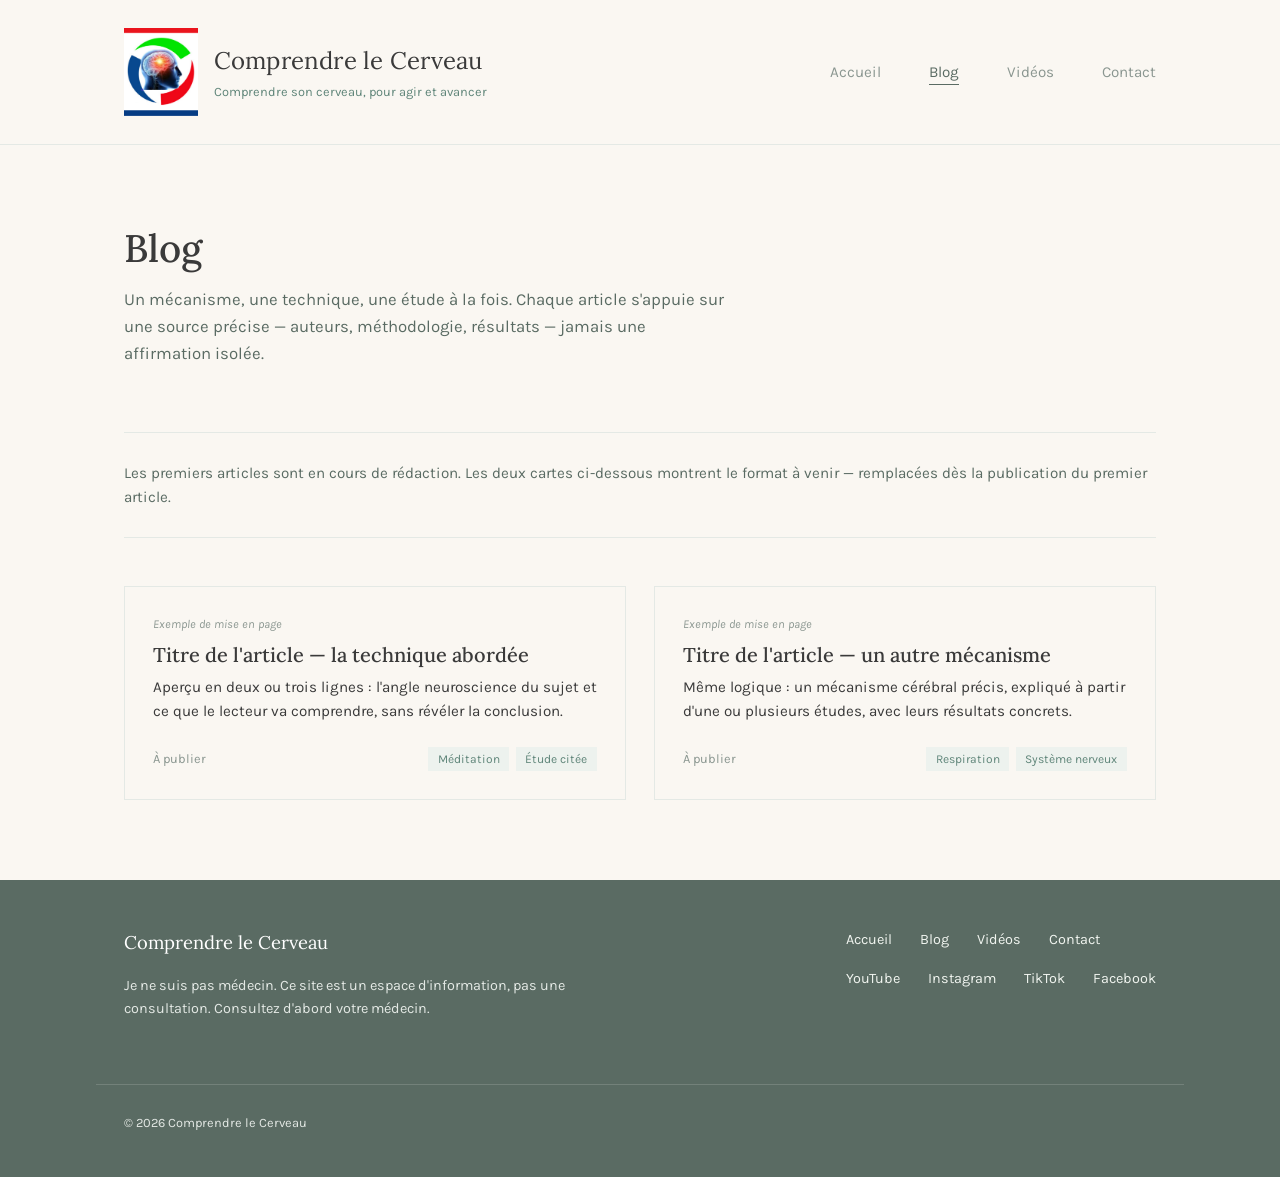
==== blog.html @ ef750811 "Add files via upload" ====
<!DOCTYPE html>
<html lang="fr">
<head>
<meta charset="UTF-8">
<meta name="viewport" content="width=device-width, initial-scale=1">
<title>Blog — Comprendre le Cerveau</title>
<meta name="description" content="Un mécanisme, une technique, une étude à la fois — le stress et l'anxiété expliqués par les neurosciences, sources à l'appui.">
<link rel="icon" href="favicon.ico" sizes="any">
<link rel="apple-touch-icon" href="apple-touch-icon.png">
<meta property="og:type" content="website">
<meta property="og:title" content="Blog — Comprendre le Cerveau">
<meta property="og:description" content="Un mécanisme, une technique, une étude à la fois — le stress et l'anxiété expliqués par les neurosciences.">
<meta property="og:url" content="https://neurosciences.chennour.com/blog.html">
<meta property="og:image" content="https://neurosciences.chennour.com/logo.png">
<meta name="twitter:card" content="summary">
<link rel="preconnect" href="https://fonts.googleapis.com">
<link rel="preconnect" href="https://fonts.gstatic.com" crossorigin>
<link href="https://fonts.googleapis.com/css2?family=Lora:wght@500;600&family=Karla:wght@400;500;700&display=swap" rel="stylesheet">
<link rel="stylesheet" href="styles.css">
</head>
<body>

<header class="masthead">
  <div class="wrap">
    <a href="index.html" class="masthead-brand">
      <img src="logo.png" alt="" class="masthead-logo">
      <span class="masthead-text">
        <span class="masthead-name">Comprendre le Cerveau</span>
        <span class="masthead-tagline">Comprendre son cerveau, pour agir et avancer</span>
      </span>
    </a>
    <nav aria-label="Navigation principale">
      <ul class="masthead-nav">
        <li><a href="index.html">Accueil</a></li>
        <li><a href="blog.html" aria-current="page">Blog</a></li>
        <li><a href="videos.html">Vidéos</a></li>
        <li><a href="contact.html">Contact</a></li>
      </ul>
    </nav>
  </div>
</header>

<main>

  <section class="page-header">
    <div class="wrap">
      <h1>Blog</h1>
      <p class="lede">Un mécanisme, une technique, une étude à la fois. Chaque article s'appuie sur une source précise — auteurs, méthodologie, résultats — jamais une affirmation isolée.</p>
    </div>
  </section>

  <div class="wrap">
    <p class="empty-note">Les premiers articles sont en cours de rédaction. Les deux cartes ci-dessous montrent le format à venir — remplacées dès la publication du premier article.</p>
  </div>

  <div class="wrap">
    <div class="article-grid">

      <article class="article-card">
        <span class="article-card-label">Exemple de mise en page</span>
        <a href="#" class="article-link">
          <h3>Titre de l'article — la technique abordée</h3>
        </a>
        <p class="article-excerpt">Aperçu en deux ou trois lignes&nbsp;: l'angle neuroscience du sujet et ce que le lecteur va comprendre, sans révéler la conclusion.</p>
        <div class="article-meta">
          <span class="article-date">À publier</span>
          <ul class="article-tags">
            <li>Méditation</li>
            <li>Étude citée</li>
          </ul>
        </div>
      </article>

      <article class="article-card">
        <span class="article-card-label">Exemple de mise en page</span>
        <a href="#" class="article-link">
          <h3>Titre de l'article — un autre mécanisme</h3>
        </a>
        <p class="article-excerpt">Même logique&nbsp;: un mécanisme cérébral précis, expliqué à partir d'une ou plusieurs études, avec leurs résultats concrets.</p>
        <div class="article-meta">
          <span class="article-date">À publier</span>
          <ul class="article-tags">
            <li>Respiration</li>
            <li>Système nerveux</li>
          </ul>
        </div>
      </article>

    </div>
  </div>

</main>

<footer class="site-footer">
  <div class="wrap footer-grid">
    <div>
      <p class="footer-name">Comprendre le Cerveau</p>
      <p class="footer-note">Je ne suis pas médecin. Ce site est un espace d'information, pas une consultation. Consultez d'abord votre médecin.</p>
    </div>
    <div>
      <ul class="footer-nav">
        <li><a href="index.html">Accueil</a></li>
        <li><a href="blog.html">Blog</a></li>
        <li><a href="videos.html">Vidéos</a></li>
        <li><a href="contact.html">Contact</a></li>
      </ul>
      <ul class="footer-social">
        <li><a href="https://www.youtube.com/@parler.en.public" target="_blank" rel="noopener">YouTube</a></li>
        <li><a href="https://www.instagram.com/youssefchennour/" target="_blank" rel="noopener">Instagram</a></li>
        <li><a href="https://www.tiktok.com/@larbati" target="_blank" rel="noopener">TikTok</a></li>
        <li><a href="https://www.facebook.com/youssefchennour/" target="_blank" rel="noopener">Facebook</a></li>
      </ul>
    </div>
  </div>
  <div class="wrap footer-bottom">
    <p>© 2026 Comprendre le Cerveau</p>
  </div>
</footer>

</body>
</html>
---- styles.css ----
/* ==========================================================================
   Comprendre le Cerveau — feuille de style partagée
   Palette Sauge + Lora (titres) / Karla (texte)
   ========================================================================== */

:root {
  /* Couleurs */
  --cream:        #FAF7F2;
  --cream-alt:     #F1F5F0;
  --sage-pale:     #EDF2EE;
  --sage-mist:     #E4E9E5;
  --sage-light:    #A8C3A0;
  --sage:          #7B9E93;
  --sage-dark:     #5A6B63;
  --sage-deeper:   #5F8579;
  --stone:         #8A9690;
  --terracotta:    #D4AF9A;
  --ink:           #3A3A3A;
  --white:         #FFFFFF;

  /* Typographie */
  --font-display: 'Lora', Georgia, serif;
  --font-body:    'Karla', -apple-system, sans-serif;

  /* Rythme */
  --content-max: 68rem;
  --text-max: 38rem;
  --space-1: 0.5rem;
  --space-2: 1rem;
  --space-3: 1.75rem;
  --space-4: 3rem;
  --space-5: 5rem;
  --space-6: 8rem;
}

*, *::before, *::after { box-sizing: border-box; }

html {
  scroll-behavior: smooth;
}
@media (prefers-reduced-motion: reduce) {
  html { scroll-behavior: auto; }
  *, *::before, *::after { animation-duration: 0.01ms !important; transition-duration: 0.01ms !important; }
}

body {
  margin: 0;
  background: var(--cream);
  color: var(--ink);
  font-family: var(--font-body);
  font-size: 1.0625rem;
  line-height: 1.6;
  -webkit-font-smoothing: antialiased;
}

h1, h2, h3 {
  font-family: var(--font-display);
  font-weight: 500;
  line-height: 1.2;
  margin: 0;
  color: var(--sage-dark);
}

p { margin: 0 0 var(--space-2); }

a {
  color: var(--sage-deeper);
  text-decoration-color: var(--sage-light);
  text-underline-offset: 0.15em;
}
a:hover { color: var(--sage-dark); }

a:focus-visible,
button:focus-visible {
  outline: 2px solid var(--sage-deeper);
  outline-offset: 3px;
}

img { max-width: 100%; display: block; }

.wrap {
  max-width: var(--content-max);
  margin: 0 auto;
  padding: 0 var(--space-3);
}

/* ---------- Masthead ---------- */
.masthead {
  border-bottom: 1px solid var(--sage-mist);
  background: var(--cream);
}
.masthead .wrap {
  display: flex;
  align-items: center;
  justify-content: space-between;
  flex-wrap: wrap;
  gap: var(--space-2);
  padding-top: var(--space-3);
  padding-bottom: var(--space-3);
}
.masthead-brand {
  display: flex;
  align-items: center;
  gap: var(--space-2);
  text-decoration: none;
}
.masthead-logo {
  height: 88px;
  width: auto;
}
.masthead-text {
  display: flex;
  flex-direction: column;
  gap: 0.1rem;
}
.masthead-name {
  font-family: var(--font-display);
  font-size: 1.5rem;
  color: var(--ink);
  letter-spacing: 0.01em;
}
.masthead-brand:hover .masthead-name { color: var(--sage-dark); }
.masthead-tagline {
  font-family: var(--font-body);
  font-size: 0.8rem;
  color: var(--sage-deeper);
}

.masthead-nav {
  display: flex;
  gap: var(--space-4);
  list-style: none;
  margin: 0;
  padding: 0;
  font-size: 0.95rem;
}
.masthead-nav a {
  text-decoration: none;
  color: var(--stone);
}
.masthead-nav a:hover { color: var(--sage-dark); }
.masthead-nav a[aria-current="page"] {
  color: var(--sage-dark);
  border-bottom: 1px solid var(--sage-dark);
  padding-bottom: 0.2em;
}

@media (max-width: 40rem) {
  .masthead .wrap { flex-direction: column; align-items: flex-start; }
  .masthead-nav { gap: var(--space-3); flex-wrap: wrap; }
}

/* ---------- Hero ---------- */
.hero {
  position: relative;
  overflow: hidden;
  padding: var(--space-6) 0 var(--space-5);
}
.hero-grid {
  position: relative;
  display: grid;
  grid-template-columns: minmax(0, 34rem) 1fr;
  gap: var(--space-4);
  align-items: center;
}
.hero h1 {
  font-size: clamp(2rem, 4vw, 2.85rem);
  color: var(--ink);
}
.hero .lede {
  margin-top: var(--space-3);
  max-width: var(--text-max);
  color: var(--sage-dark);
  font-size: 1.15rem;
}
.hero-figure {
  justify-self: end;
  width: 100%;
  max-width: 26rem;
  opacity: 0.9;
}
@media (max-width: 56rem) {
  .hero-grid { grid-template-columns: 1fr; }
  .hero-figure { justify-self: start; max-width: 18rem; opacity: 0.7; }
}

/* ---------- Sections ---------- */
.section {
  padding: var(--space-5) 0;
}
.section-alt {
  background: var(--sage-pale);
}
.section h2 {
  font-size: 1.6rem;
  max-width: var(--text-max);
}
.section .lede {
  max-width: var(--text-max);
  color: var(--ink);
}
.section-body {
  margin-top: var(--space-3);
  display: grid;
  gap: var(--space-4);
  grid-template-columns: repeat(2, minmax(0, 1fr));
}
.section-body p { max-width: 32rem; }
@media (max-width: 48rem) {
  .section-body { grid-template-columns: 1fr; }
}

/* ---------- Explorer (liens vers les autres pages) ---------- */
.explore-list {
  margin-top: var(--space-4);
  border-top: 1px solid var(--sage-mist);
}
.explore-item {
  display: flex;
  justify-content: space-between;
  align-items: baseline;
  gap: var(--space-3);
  padding: var(--space-3) 0;
  border-bottom: 1px solid var(--sage-mist);
  text-decoration: none;
  color: var(--ink);
}
.explore-item:hover .explore-title { color: var(--sage-dark); }
.explore-title {
  font-family: var(--font-display);
  font-size: 1.3rem;
  color: var(--ink);
}
.explore-desc {
  color: var(--stone);
  font-size: 0.95rem;
  max-width: 26rem;
}
@media (max-width: 40rem) {
  .explore-item { flex-direction: column; gap: var(--space-1); }
}

/* ---------- Page header (Blog / Vidéos / Contact) ---------- */
.page-header {
  padding: var(--space-5) 0 var(--space-4);
}
.page-header h1 {
  font-size: clamp(1.8rem, 3.4vw, 2.4rem);
  color: var(--ink);
}
.page-header .lede {
  margin-top: var(--space-2);
  max-width: var(--text-max);
  color: var(--sage-dark);
  font-size: 1.05rem;
}

/* ---------- Article cards (Blog) ---------- */
.article-grid {
  display: grid;
  grid-template-columns: repeat(2, minmax(0, 1fr));
  gap: var(--space-3);
  padding-bottom: var(--space-5);
}
@media (max-width: 48rem) {
  .article-grid { grid-template-columns: 1fr; }
}
.article-card {
  border: 1px solid var(--sage-mist);
  padding: var(--space-3);
  display: flex;
  flex-direction: column;
  gap: var(--space-1);
}
.article-card-label {
  font-size: 0.75rem;
  font-style: italic;
  color: var(--stone);
}
.article-card h3 {
  font-size: 1.25rem;
  color: var(--ink);
}
.article-card a.article-link {
  text-decoration: none;
  color: inherit;
}
.article-card a.article-link:hover h3 { color: var(--sage-dark); }
.article-excerpt {
  color: var(--ink);
  font-size: 0.95rem;
  margin: 0;
}
.article-meta {
  margin-top: auto;
  padding-top: var(--space-2);
  display: flex;
  align-items: center;
  justify-content: space-between;
  gap: var(--space-2);
  flex-wrap: wrap;
}
.article-date {
  font-size: 0.8rem;
  color: var(--stone);
}
.article-tags {
  display: flex;
  gap: 0.4rem;
  flex-wrap: wrap;
  list-style: none;
  margin: 0;
  padding: 0;
}
.article-tags li {
  font-size: 0.75rem;
  color: var(--sage-deeper);
  background: var(--sage-pale);
  padding: 0.15rem 0.6rem;
}

/* ---------- Video cards (Vidéos) ---------- */
.video-grid {
  display: grid;
  grid-template-columns: repeat(2, minmax(0, 1fr));
  gap: var(--space-3);
  padding-bottom: var(--space-5);
}
@media (max-width: 48rem) {
  .video-grid { grid-template-columns: 1fr; }
}
.video-card {
  border: 1px solid var(--sage-mist);
  display: flex;
  flex-direction: column;
}
.video-embed {
  position: relative;
  width: 100%;
  aspect-ratio: 16 / 9;
  background: var(--sage-pale);
  overflow: hidden;
}
.video-embed iframe {
  position: absolute;
  inset: 0;
  width: 100%;
  height: 100%;
  border: 0;
}
.video-embed-placeholder {
  position: absolute;
  inset: 0;
  display: flex;
  align-items: center;
  justify-content: center;
  flex-direction: column;
  gap: var(--space-1);
  color: var(--sage-deeper);
  font-size: 0.85rem;
}
.video-embed-placeholder svg { opacity: 0.6; }
.video-body {
  padding: var(--space-3);
  display: flex;
  flex-direction: column;
  gap: var(--space-1);
  flex: 1;
}
.video-body h3 {
  font-size: 1.15rem;
  color: var(--ink);
}
.video-card-label {
  font-size: 0.75rem;
  font-style: italic;
  color: var(--stone);
}
.empty-note {
  border-top: 1px solid var(--sage-mist);
  border-bottom: 1px solid var(--sage-mist);
  padding: var(--space-3) 0;
  margin-bottom: var(--space-4);
  color: var(--sage-dark);
  font-size: 0.95rem;
}
/* ---------- Contact ---------- */
.contact-whatsapp {
  padding: var(--space-4) 0;
  display: flex;
  flex-direction: column;
  align-items: flex-start;
  gap: var(--space-2);
}
.whatsapp-btn {
  display: inline-flex;
  align-items: center;
  gap: var(--space-2);
  background: var(--sage-dark);
  color: var(--white);
  text-decoration: none;
  font-family: var(--font-body);
  font-weight: 700;
  font-size: 1rem;
  padding: 0.9rem 1.6rem;
}
.whatsapp-btn:hover { background: var(--sage-deeper); color: var(--white); }
.whatsapp-btn svg { flex-shrink: 0; }
.contact-divider {
  display: flex;
  align-items: center;
  gap: var(--space-2);
  color: var(--stone);
  font-size: 0.85rem;
  max-width: 28rem;
  margin: var(--space-2) 0 var(--space-4);
}
.contact-divider::before,
.contact-divider::after {
  content: "";
  flex: 1;
  height: 1px;
  background: var(--sage-mist);
}

.contact-form {
  max-width: 32rem;
  padding-bottom: var(--space-5);
  display: flex;
  flex-direction: column;
  gap: var(--space-3);
}
.form-field {
  display: flex;
  flex-direction: column;
  gap: 0.35rem;
}
.form-field label {
  font-size: 0.9rem;
  color: var(--sage-dark);
}
.form-field input,
.form-field textarea {
  font-family: var(--font-body);
  font-size: 1rem;
  color: var(--ink);
  background: var(--white);
  border: 1px solid var(--sage-mist);
  padding: 0.65rem 0.8rem;
}
.form-field input:focus,
.form-field textarea:focus {
  outline: 2px solid var(--sage-deeper);
  outline-offset: 1px;
  border-color: var(--sage-deeper);
}
.form-field textarea { resize: vertical; min-height: 8rem; }
.form-submit {
  align-self: flex-start;
  background: var(--sage-dark);
  color: var(--white);
  border: none;
  font-family: var(--font-body);
  font-weight: 700;
  font-size: 1rem;
  padding: 0.8rem 1.8rem;
  cursor: pointer;
}
.form-submit:hover { background: var(--sage-deeper); }
.form-status {
  font-size: 0.9rem;
  min-height: 1.2em;
}
.form-status[data-state="success"] { color: var(--sage-deeper); }
.form-status[data-state="error"] { color: #A0522D; }

.site-footer {
  background: var(--sage-dark);
  color: var(--cream-alt);
  padding: var(--space-4) 0 var(--space-3);
}
.site-footer a { color: var(--cream-alt); }
.site-footer a:hover { color: var(--sage-light); }
.footer-grid {
  display: flex;
  justify-content: space-between;
  flex-wrap: wrap;
  gap: var(--space-4);
}
.footer-name {
  font-family: var(--font-display);
  font-size: 1.15rem;
  color: var(--white);
}
.footer-note {
  max-width: 28rem;
  font-size: 0.9rem;
  color: var(--sage-mist);
}
.footer-nav {
  display: flex;
  gap: var(--space-3);
  list-style: none;
  margin: 0;
  padding: 0;
  font-size: 0.9rem;
}
.footer-nav a, .footer-social a { text-decoration: none; }
.footer-social {
  display: flex;
  gap: var(--space-3);
  list-style: none;
  margin: var(--space-2) 0 0;
  padding: 0;
  font-size: 0.9rem;
}
.footer-bottom {
  margin-top: var(--space-4);
  padding-top: var(--space-3);
  border-top: 1px solid rgba(255,255,255,0.15);
  font-size: 0.8rem;
  color: var(--sage-mist);
}
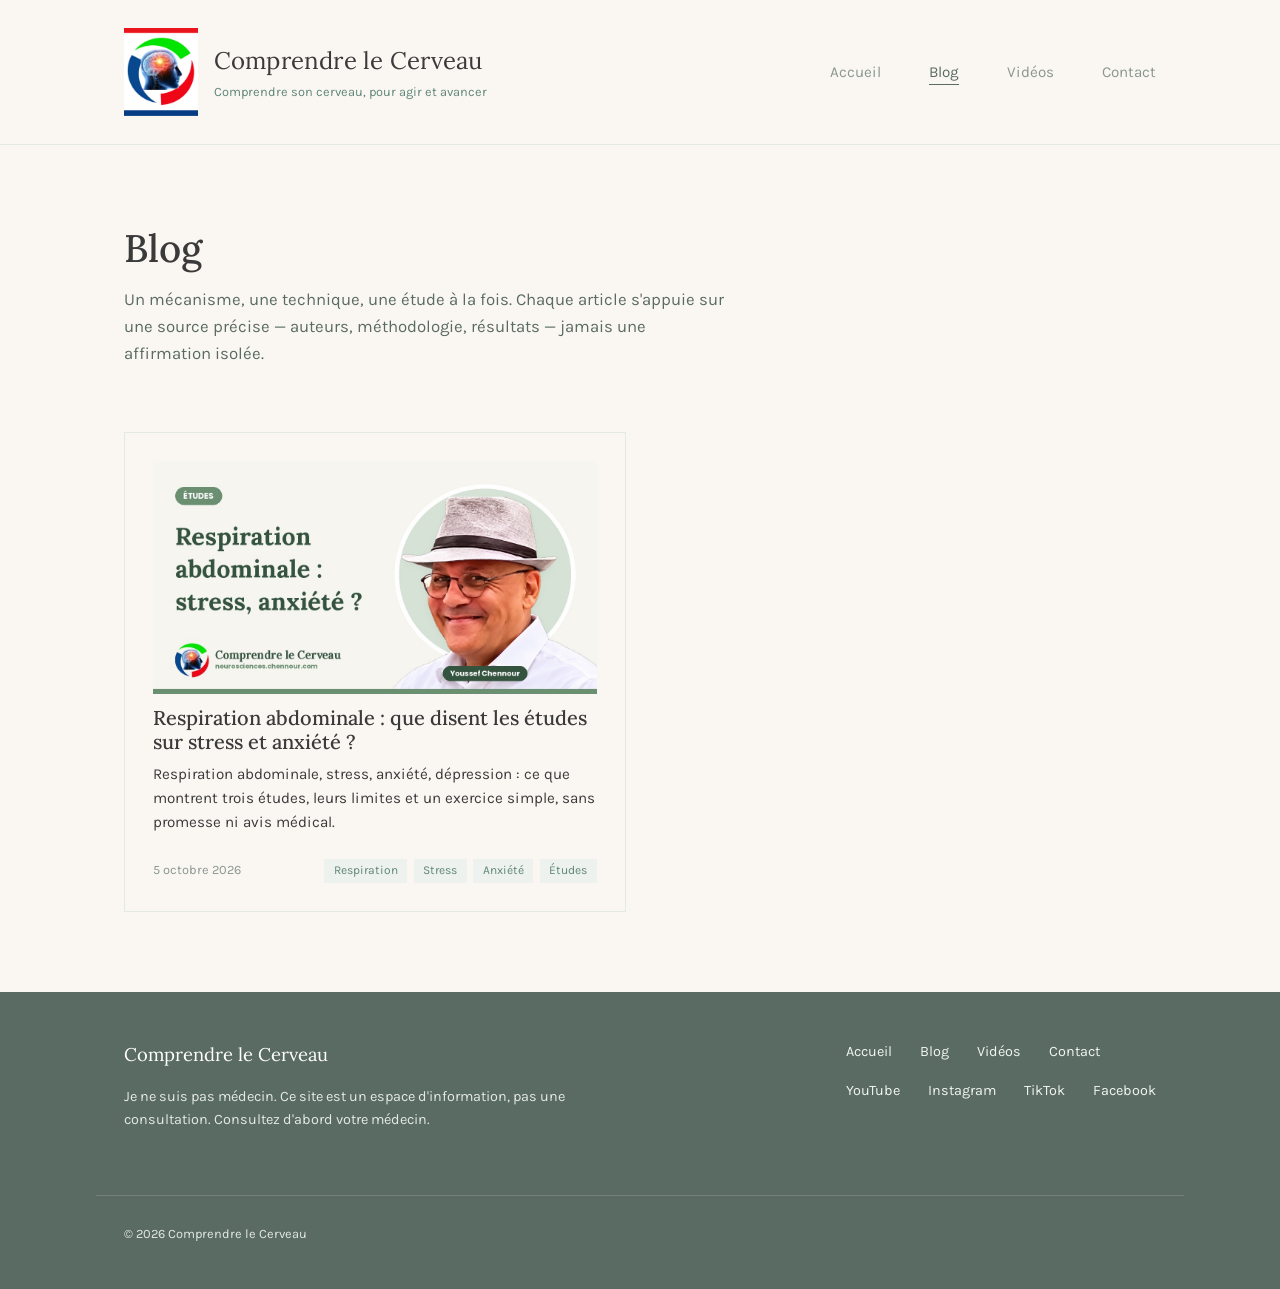
==== commit 4ad08cfd: "Add files via upload" ====
--- a/blog.html
+++ b/blog.html
@@ -50,38 +50,18 @@
   </section>
 
   <div class="wrap">
-    <p class="empty-note">Les premiers articles sont en cours de rédaction. Les deux cartes ci-dessous montrent le format à venir — remplacées dès la publication du premier article.</p>
-  </div>
-
-  <div class="wrap">
     <div class="article-grid">
 
       <article class="article-card">
-        <span class="article-card-label">Exemple de mise en page</span>
-        <a href="#" class="article-link">
-          <h3>Titre de l'article — la technique abordée</h3>
+        <a href="articles/respiration-abdominale-anxiete-stress.html" class="article-link">
+          <img src="images/respiration-abdominale-anxiete-stress-blog.jpg" alt="Vignette de l&#x27;article sur la respiration abdominale, le stress et l&#x27;anxiété, Comprendre le Cerveau" width="1200" height="630" loading="lazy" style="width:100%;height:auto;margin-bottom:0.75rem">
+          <h3>Respiration abdominale : que disent les études sur stress et anxiété ?</h3>
         </a>
-        <p class="article-excerpt">Aperçu en deux ou trois lignes&nbsp;: l'angle neuroscience du sujet et ce que le lecteur va comprendre, sans révéler la conclusion.</p>
+        <p class="article-excerpt">Respiration abdominale, stress, anxiété, dépression : ce que montrent trois études, leurs limites et un exercice simple, sans promesse ni avis médical.</p>
         <div class="article-meta">
-          <span class="article-date">À publier</span>
+          <span class="article-date">5 octobre 2026</span>
           <ul class="article-tags">
-            <li>Méditation</li>
-            <li>Étude citée</li>
-          </ul>
-        </div>
-      </article>
-
-      <article class="article-card">
-        <span class="article-card-label">Exemple de mise en page</span>
-        <a href="#" class="article-link">
-          <h3>Titre de l'article — un autre mécanisme</h3>
-        </a>
-        <p class="article-excerpt">Même logique&nbsp;: un mécanisme cérébral précis, expliqué à partir d'une ou plusieurs études, avec leurs résultats concrets.</p>
-        <div class="article-meta">
-          <span class="article-date">À publier</span>
-          <ul class="article-tags">
-            <li>Respiration</li>
-            <li>Système nerveux</li>
+            <li>Respiration</li><li>Stress</li><li>Anxiété</li><li>Études</li>
           </ul>
         </div>
       </article>
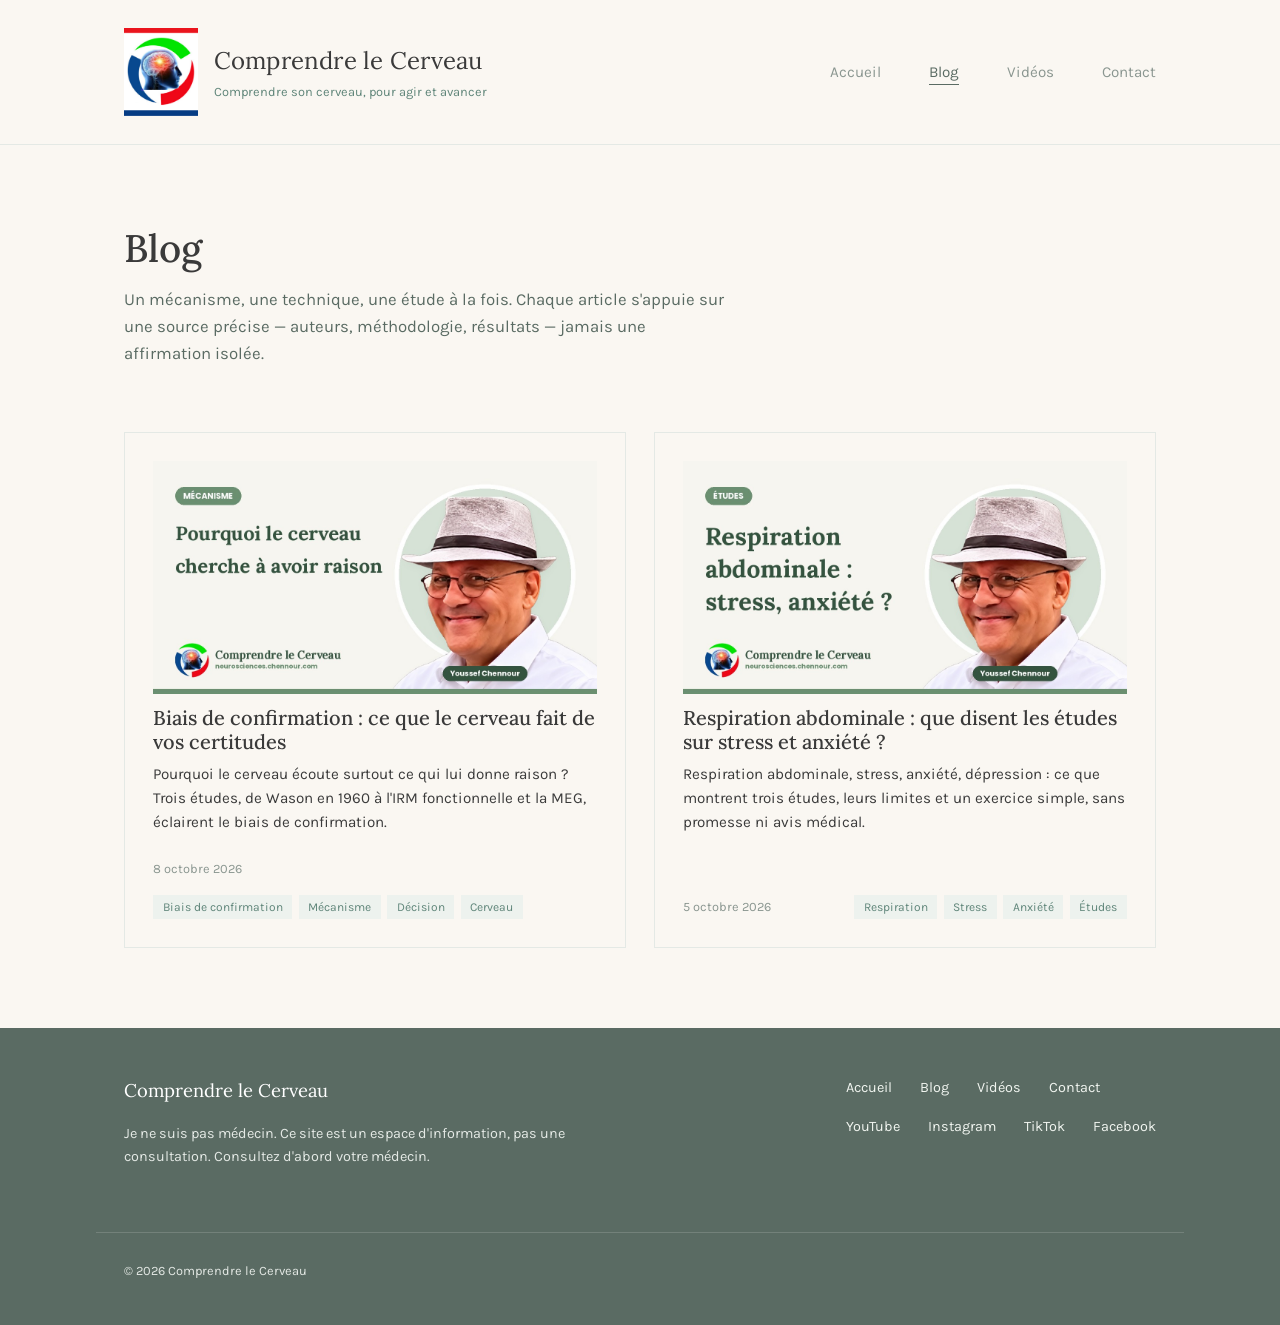
==== commit bdeb8643: "Carte biais-de-confirmation-cerveau Added a new article card for 'Biais de confirmation' with an exc" ====
--- a/blog.html
+++ b/blog.html
@@ -51,6 +51,19 @@
 
   <div class="wrap">
     <div class="article-grid">
+            <article class="article-card">
+        <a href="articles/biais-de-confirmation-cerveau.html" class="article-link">
+          <img src="images/biais-de-confirmation-cerveau-blog.jpg" alt="Un cerveau stylisé devant une balance qui penche d&#x27;un seul côté" width="1200" height="630" loading="lazy" style="width:100%;height:auto;margin-bottom:0.75rem">
+          <h3>Biais de confirmation : ce que le cerveau fait de vos certitudes</h3>
+        </a>
+        <p class="article-excerpt">Pourquoi le cerveau écoute surtout ce qui lui donne raison ? Trois études, de Wason en 1960 à l'IRM fonctionnelle et la MEG, éclairent le biais de confirmation.</p>
+        <div class="article-meta">
+          <span class="article-date">8 octobre 2026</span>
+          <ul class="article-tags">
+            <li>Biais de confirmation</li><li>Mécanisme</li><li>Décision</li><li>Cerveau</li>
+          </ul>
+        </div>
+      </article>
 
       <article class="article-card">
         <a href="articles/respiration-abdominale-anxiete-stress.html" class="article-link">
